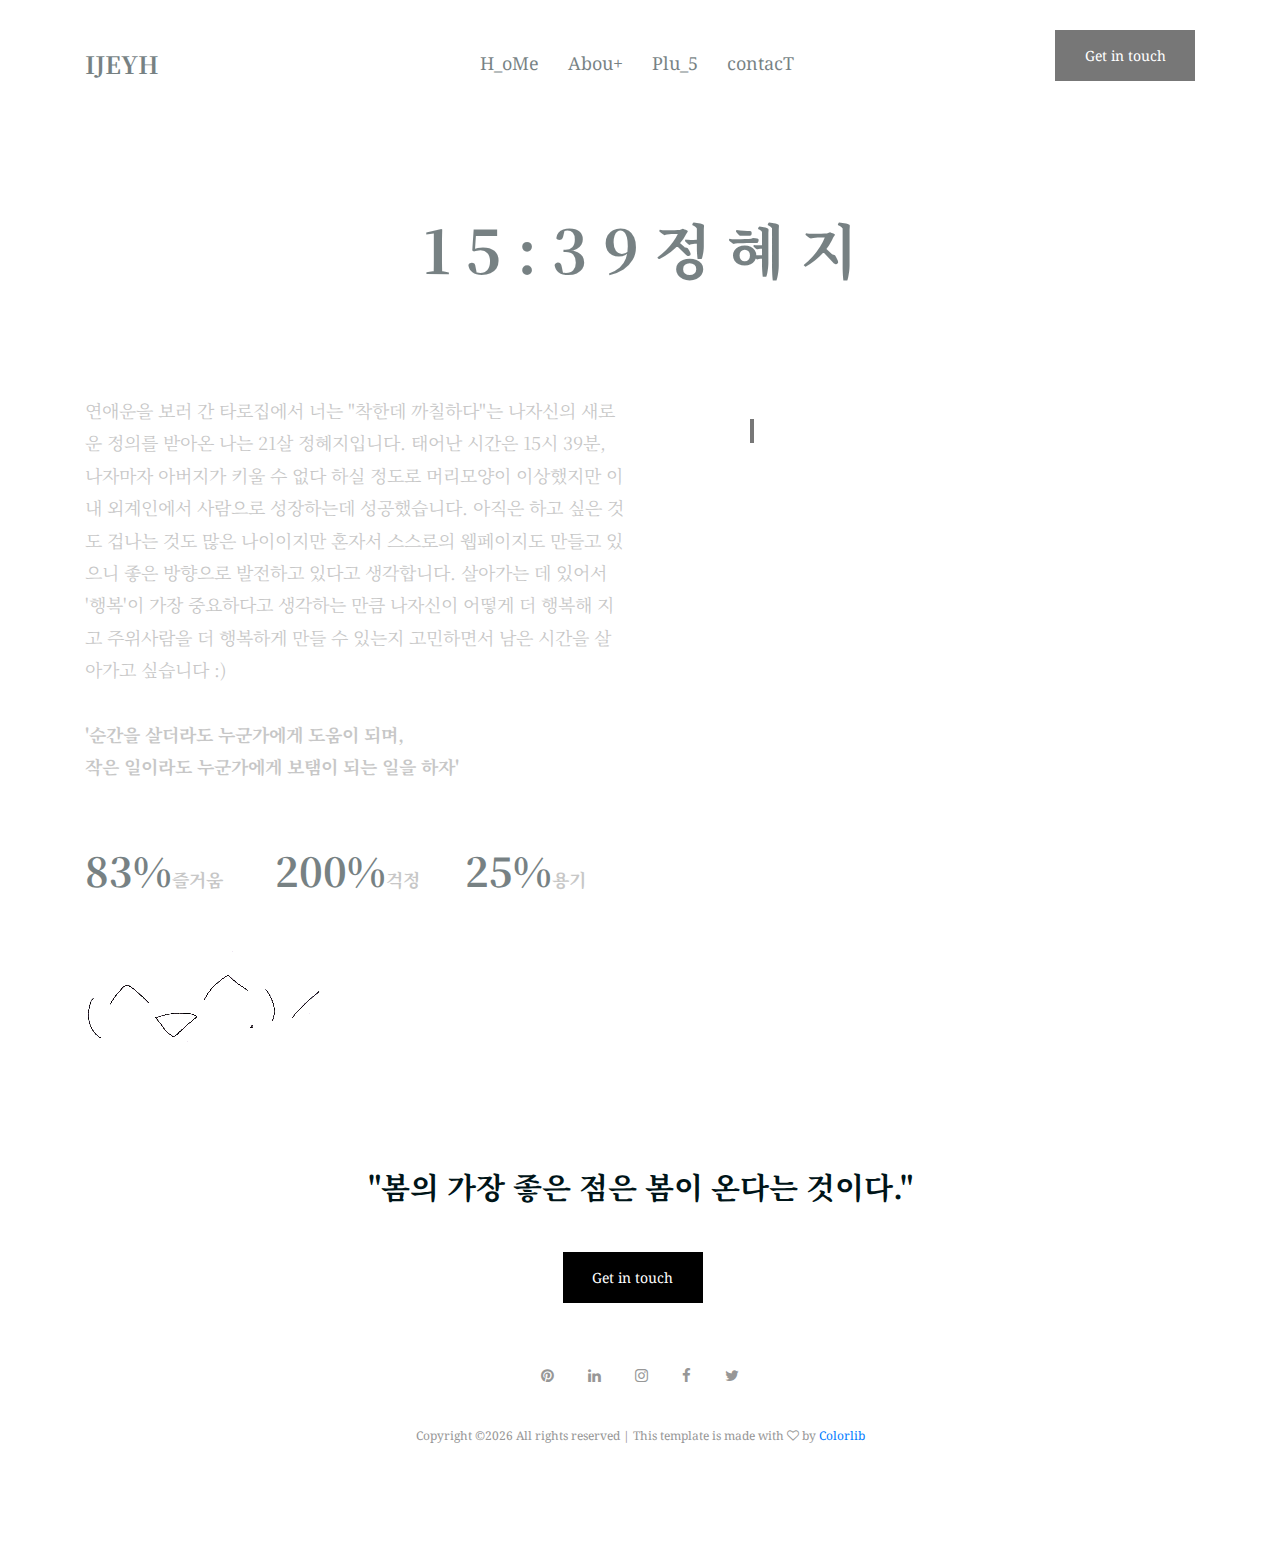
==== about.html @ 22a7bbc4 "first" ====
<!DOCTYPE html>
<html lang="en">
<head>
	<title>Riddle - Portfolio Template</title>
	<meta charset="UTF-8">
	<meta name="description" content="Riddle - Portfolio Template">
	<meta name="keywords" content="portfolio, riddle, onepage, creative, html">
	<meta name="viewport" content="width=device-width, initial-scale=1.0">
	<!-- Favicon -->   
	<link href="img/favicon.ico" rel="shortcut icon"/>

	<!-- Google Fonts -->
	<link href="https://fonts.googleapis.com/css?family=Noto+Serif+KR:400,500,600,900|Noto+Serif:400,700&amp;subset=korean" rel="stylesheet">

	<!-- Stylesheets -->
	<link rel="stylesheet" href="css/bootstrap.min.css"/>
	<link rel="stylesheet" href="css/font-awesome.min.css"/>
	<link rel="stylesheet" href="css/style.css"/>


	<!--[if lt IE 9]>
	  <script src="https://oss.maxcdn.com/html5shiv/3.7.2/html5shiv.min.js"></script>
	  <script src="https://oss.maxcdn.com/respond/1.4.2/respond.min.js"></script>
	<![endif]-->

</head>
<body>
	<!-- Page Preloder -->
	<div id="preloder">
		<div class="loader"></div>
	</div>
	
	<!-- header section start -->
	<header class="header-section">
		<div class="container">
			<div class="row">
				<div class="col-lg-4 col-md-3">
					<div class="logo">
						<h2 class="site-logo">IJEYH</h2>
					</div>
				</div>
				<div class="col-lg-8 col-md-9">
					<a href="" class="site-btn header-btn">Get in touch</a>
					<nav class="main-menu">
						<ul>
							<li><a href="home.html"> H_oMe</a></li>
							<li><a href="about.html"> Abou+</a></li>
							<li><a href="home-2.html"> Plu_5 </a></li>
							<li><a href="contact.html"> contacT </a></li>
						</ul>
					</nav>
				</div>
			</div>
		</div>
		<div class="nav-switch">
			<i class="fa fa-bars"></i>
		</div>
	</header>
	<!-- header section end -->

	<!-- intro section start -->
	<section class="intro-section">
		<div class="container text-center">
			<div class="row">
				<div class="col-xl-10 offset-xl-1">
					<h2 class="section-title">1 5 : 3 9 정 혜 지</h2>
				</div>
			</div>
		</div>
	</section>
	<!-- intro section end -->


	<!-- page section start -->
	<section class="page-section">
		<div class="container">
			<div class="row">
				<div class="col-lg-6">
					<p>연애운을 보러 간 타로집에서 너는 "착한데 까칠하다"는 나자신의 새로운 정의를 받아온 나는 21살 정혜지입니다. 
						태어난 시간은 15시 39분, 나자마자 아버지가 키울 수 없다 하실 정도로 머리모양이 이상했지만 이내 외계인에서 사람으로 성장하는데 성공했습니다. 
						아직은 하고 싶은 것도 겁나는 것도 많은 나이이지만 혼자서 스스로의 웹페이지도 만들고 있으니 좋은 방향으로 발전하고 있다고 생각합니다.
						살아가는 데 있어서 '행복'이 가장 중요하다고 생각하는 만큼 나자신이 어떻게 더 행복해 지고 주위사람을 더 행복하게 만들 수 있는지 고민하면서
						남은 시간을 살아가고 싶습니다 :) <br><br>
						<b>'순간을 살더라도 누군가에게 도움이 되며, <br>작은 일이라도 누군가에게 보탬이 되는 일을 하자'</b>
						</p>
					<div class="row mt-5">
						<div class="col-md-4">
							<div class="milestone">
								<h2>83%<span>즐거움</span></h2>
							</div>
						</div>
						<div class="col-md-4">
							<div class="milestone">
								<h2>200%<span>걱정</span></h2>
							</div>
						</div>
						<div class="col-md-4">
							<div class="milestone">
								<h2>25%<span>용기</span></h2>
							</div>
						</div>
					</div>
					<figure class="mt-5">
						<img src="img/sign.png" alt="">
					</figure>
				</div>
				<div class="col-lg-5 offset-lg-1">
					<figure class="pic-frame">
						<img src="img/about.jpg" alt="">
					</figure>
				</div>
			</div>
		</div>
	</section>
	<!-- page section end -->

	<!-- footer section start -->
	<footer class="footer-section text-center">
		<div class="container">
			<h2 class="section-title mb-5">"봄의 가장 좋은 점은 봄이 온다는 것이다."</h2>
			<a href="" class="site-btn">Get in touch</a>
			<div class="social-links">
				<a href=""><span class="fa fa-pinterest"></span></a>
				<a href=""><span class="fa fa-linkedin"></span></a>
				<a href=""><span class="fa fa-instagram"></span></a>
				<a href=""><span class="fa fa-facebook"></span></a>
				<a href=""><span class="fa fa-twitter"></span></a>
			</div>
			<div class="copyright"><!-- Link back to Colorlib can't be removed. Template is licensed under CC BY 3.0. -->
Copyright &copy;<script>document.write(new Date().getFullYear());</script> All rights reserved | This template is made with <i class="fa fa-heart-o" aria-hidden="true"></i> by <a href="https://colorlib.com" target="_blank">Colorlib</a>
<!-- Link back to Colorlib can't be removed. Template is licensed under CC BY 3.0. -->
</div>
		</div>
	</footer>
	<!-- footer section end -->


	<!--====== Javascripts & Jquery ======-->
	<script src="js/jquery-2.1.4.min.js"></script>
	<script src="js/bootstrap.min.js"></script>
	<script src="js/mixitup.min.js"></script>
	<script src="js/magnific-popup.min.js"></script>
	<script src="js/main.js"></script>
</body>
</html>
---- css/style.css ----
/* =================================
------------------------------------
  Riddle - Portfolio
  Version: 1.0
 ------------------------------------ 
 ====================================*/

/*----------------------------------------*/
/* Template default CSS
/*----------------------------------------*/

html,
body {
  height: 100%;
  /*font-family: 'Josefin Sans', sans-serif;*/
  font-family: 'Noto Serif KR', serif;
  font-family: 'Noto Serif', serif;
}

h1,
h2,
h3,
h4,
h5,
h6 {
  color: #001418;
  margin: 0;
  font-weight: 700;
  font-family: 'Noto Serif KR', serif;
}

p {
  font-family: 'Noto Serif KR', serif;
  font-size: 18px;
  color: #979797;
  line-height: 1.8;
}

h2.section-title.mb-5{
  font-size: 30px;
}

img {
  max-width: 100%;
}

input:focus,
select:focus,
button:focus,
textarea:focus {
  outline: none;
}

a:hover,
a:focus {
  text-decoration: none;
  outline: none;
}

ul,
ol {
  padding: 0;
  margin: 0;
}

/*------------------------
  Helper css
--------------------------*/
.body-pad {
  padding: 0 40px;
}

.spad {
  padding: 100px 0;
}

.pt100 {
  padding-top: 100px;
}

.set-bg {
  background-repeat: no-repeat;
  background-size: cover;
}

.section-title {
  font-size: 60px;
}

.section-title span {
  color: #979797;
}

/*------------------------
  Common Elements
--------------------------*/
.element {
  margin-bottom: 100px;
}

.element:last-child {
  margin-bottom: 0;
}

/*=== Preloder ===*/
#preloder {
  position: fixed;
  width: 100%;
  height: 100%;
  top: 0;
  left: 0;
  z-index: 999999;
  background: #fff;
}

.loader {
  width: 30px;
  height: 30px;
  border: 3px solid #000;
  position: absolute;
  top: 50%;
  left: 50%;
  margin-top: -13px;
  margin-left: -13px;
  border-radius: 60px;
  border-left-color: transparent;
  animation: loader 0.8s linear infinite;
  -webkit-animation: loader 0.8s linear infinite;
}

@keyframes loader {
  0% {
    -webkit-transform: rotate(0deg);
            transform: rotate(0deg);
  }
  50% {
    -webkit-transform: rotate(180deg);
            transform: rotate(180deg);
  }
  100% {
    -webkit-transform: rotate(360deg);
            transform: rotate(360deg);
  }
}

@-webkit-keyframes loader {
  0% {
    -webkit-transform: rotate(0deg);
  }
  50% {
    -webkit-transform: rotate(180deg);
  }
  100% {
    -webkit-transform: rotate(360deg);
  }
}

/*=== Buttons ===*/
.site-btn {
  display: inline-block;
  font-size: 14px;
  min-width: 140px;
  text-align: center;
  padding: 15px 10px;
  position: relative;
  color: #fff;
  border: none;
  background-color: #000;
  margin-right: 15px;
  z-index: 1;
}

.site-btn.btn-fade {
  background-color: #979797;
}

.site-btn.btn-line {
  background: none;
  border: 2px solid #000;
  color: #000;
  padding: 13px 10px;
}

.site-btn.btn-line:hover {
  color: #000;
}

.site-btn.btn-line-fade {
  background: none;
  border: 2px solid #979797;
  color: #979797;
  padding: 13px 10px;
}

.site-btn.btn-line-fade:hover {
  color: #979797;
}

.site-btn:hover {
  color: #fff;
}

/*===  Accordion  ===*/
.accordion-area .panel {
  margin-bottom: 30px;
}

.accordion-area .panel-header {
  background: #000;
  color: #fff;
  display: block;
  padding: 12px 50px;
  padding-left: 30px;
  font-size: 14px;
  font-weight: 600;
  position: relative;
  border: 2px solid #000;
  -webkit-transition: all 0.4s ease-out 0s;
  -o-transition: all 0.4s ease-out 0s;
  transition: all 0.4s ease-out 0s;
}

.accordion-area .panel-header.active {
  background: transparent;
  color: #000;
}

.accordion-area .panel-header.active .panel-link:after {
  content: "-";
  color: #000;
}

.accordion-area .panel-header.active .panel-link.collapsed:after {
  content: "+";
}

.accordion-area .panel-link {
  position: absolute;
  right: 0;
  top: 0;
  height: 100%;
  width: 50px;
  border: none;
  cursor: pointer;
  background: transparent;
}

.accordion-area .panel-body p {
  font-size: 14px;
  margin-bottom: 0;
  padding-top: 25px;
}

.accordion-area .panel-body {
  padding: 0 5px;
}

.accordion-area .panel-link:after {
  content: "+";
  position: absolute;
  left: 50%;
  font-size: 16px;
  font-weight: 700;
  top: 50%;
  color: #fff;
  line-height: 16px;
  margin-top: -8px;
  margin-left: -4px;
}

/*===  Tab  ===*/
.tab-element .nav-tabs {
  border-bottom: none;
  margin-bottom: 35px;
}

.tab-element .nav-tabs .nav-link {
  border: 2px solid #000;
  background: #000;
  border-radius: 0;
  margin-right: 10px;
  font-size: 14px;
  font-weight: 500;
  color: #222;
  padding: 15px 40px;
  min-width: 118px;
  font-size: 16px;
  color: #fff;
  margin-bottom: 10px;
}

.tab-element .nav-tabs .nav-item:last-child .nav-link {
  margin-right: 0;
}

.tab-element .nav-tabs .nav-link.active {
  background: transparent;
  color: #000;
}

.tab-element .tab-pane h4 {
  font-size: 18px;
  margin: 25px 0 20px;
}

.tab-element .tab-pane p {
  font-size: 14px;
}

.circle-progress {
  text-align: center;
  position: relative;
}

.circle-progress canvas {
  -webkit-transform: rotate(90deg);
  -ms-transform: rotate(90deg);
  transform: rotate(90deg);
}

.circle-progress .progress-info {
  position: absolute;
  width: 100%;
  top: 30%;
}

.circle-progress .progress-info h2 {
  font-size: 36px;
}

.circle-progress .progress-info p {
  color: #979797;
  font-size: 16px;
  line-height: normal;
}

/*===  Icon Box  ===*/
.icon-box {
  display: -webkit-box;
  display: -ms-flexbox;
  display: flex;
}

.icon-box .icon h2 {
  font-size: 60px;
}

.icon-box .icon-box-content {
  padding-left: 25px;
  padding-top: 10px;
}

.icon-box .icon-box-content h3 {
  font-size: 24px;
  margin-bottom: 25px;
}

/*------------------------
    Header Section
--------------------------*/
.header-section {
  padding-top: 30px;
  padding-bottom: 20px;
  position: relative;
}

.site-logo {
  font-size: 24px;
  padding-top: 20px;
}

.main-menu ul {
  list-style: none;
}

.main-menu ul li {
  display: inline;
}

.main-menu ul li a {
  display: inline-block;
  font-size: 18px;
  color: #001418;
  margin-left: 15px;
  margin-right: 10px;
  padding: 20px 0 5px;
}

.header-btn {
  float: right;
  margin-right: 0;
}

.nav-switch {
  display: none;
}

/*------------------------
    Intro Section
--------------------------*/
.intro-section {
  padding: 110px 0;
}

/*------------------------
    Portfolio Section
--------------------------*/
.portfolio-section {
  overflow: hidden;
}

.portfolio-filter {
  list-style: none;
  padding-bottom: 100px;
}

.portfolio-filter li {
  font-size: 16px;
  display: inline-block;
  margin-right: 30px;
  padding-bottom: 10px;
  color: #979797;
  cursor: pointer;
}

.portfolio-filter li.mixitup-control-active {
  color: #001418;
}

.portfolios-area .gallery-block {
  padding: 0;
}

.gallery-block {
  position: relative;
}

.portfolio-item {
  display: block;
  width: 100%;
  height: 600px;
  background-position: center center;
  position: relative;
  margin-bottom: 30px;
}

.portfolio-item .pi-inner {
  position: absolute;
  width: 100%;
  height: 100%;
  left: 0;
  top: 0;
  background: transparent;
  -webkit-transition: all 0.4s ease 0s;
  -o-transition: all 0.4s ease 0s;
  transition: all 0.4s ease 0s;
}

.portfolio-item .pi-inner h2 {
  opacity: 0;
  font-size: 30px;
  font-weight: 400;
  position: absolute;
  left: 50px;
  bottom: 50px;
  color: #fff;
  letter-spacing: 10px;
  -webkit-transition: all 0.3s ease 0s;
  -o-transition: all 0.3s ease 0s;
  transition: all 0.3s ease 0s;
}

.portfolio-item:hover .pi-inner {
  background: rgba(0, 20, 24, 0.8);
}

.portfolio-item:hover .pi-inner h2 {
  opacity: 1;
  letter-spacing: 0;
}

.portfolio-meta {
  padding-bottom: 45px;
}

.portfolio-meta h2 {
  font-size: 24px;
}

.portfolio-meta p {
  font-size: 14px;
  color: #a6a6a6;
  margin-bottom: 0;
}

.portfolio-intro {
  display: block;
}

.img-popup-warp .mfp-content {
  opacity: 0;
  -webkit-transform: scale(0.8);
  -ms-transform: scale(0.8);
  transform: scale(0.8);
  -webkit-transition: all 0.4s;
  -o-transition: all 0.4s;
  transition: all 0.4s;
}

.img-popup-warp.mfp-ready .mfp-content {
  opacity: 1;
  -webkit-transform: scale(1);
  -ms-transform: scale(1);
  transform: scale(1);
}

/*------------------------
    Footer Section
--------------------------*/
.footer-section {
  padding: 110px 0;
}

.footer-section .copyright {
  font-size: 12px;
  color: #979797;
}

.social-links {
  margin-top: 60px;
  margin-bottom: 40px;
}

.social-links a {
  color: #979797;
  font-size: 15px;
  margin-right: 30px;
}

.social-links a:last-child {
  margin-right: 0;
}

/*------------------------
    About Page
--------------------------*/
.pic-frame {
  position: relative;
  padding-left: 25px;
  padding-bottom: 25px;
  display: inline-block;
}

.pic-frame:after {
  position: absolute;
  content: "";
  width: calc(100% - 25px);
  height: calc(100% - 25px);
  bottom: 0;
  left: 0;
  border: 2px solid #000;
  z-index: 1;
}

.milestone {
  margin-top: 15px;
}

.milestone h2 {
  font-size: 40px;
}

.milestone h2 span {
  font-size: 18px;
  color: #979797;
}

/*------------------------
    Blog Page
--------------------------*/
.blog-item {
  margin-bottom: 70px;
}

.blog-item .read-more {
  color: #000;
  position: relative;
  display: inline-block;
  padding-bottom: 5px;
  line-height: 18px;
  font-size: 18px;
}

.blog-item .read-more:after {
  position: absolute;
  content: '';
  width: 100%;
  height: 2px;
  bottom: 0;
  left: 0;
  background: #000;
}

.thumb {
  margin-bottom: 30px;
}

.blog-content h2 {
  font-size: 24px;
  margin-bottom: 15px;
}

.blog-content .blog-meta {
  font-size: 13px;
  color: #979797;
  margin-bottom: 30px;
}

.blog-content p {
  margin-bottom: 30px;
}

/*------------------------
    Contact Page
--------------------------*/
.contect-tect {
  text-align: center;
  margin-bottom: 70px;
}

.contect-tect h2 {
  font-size: 24px;
  margin-bottom: 30px;
}

.contect-tect p {
  font-size: 17px;
}

.contact-form {
  display: block;
  width: 100%;
}

.contact-form input {
  padding-left: 25px;
  height: 60px;
  width: 100%;
  border: none;
  border-bottom: 2px solid #000;
  margin-bottom: 30px;
  font-size: 12px;
}

.contact-form textarea {
  padding-left: 25px;
  height: 200px;
  width: 100%;
  border: none;
  border-bottom: 2px solid #000;
  margin-bottom: 30px;
  font-size: 12px;
}

.contact-form ::-webkit-input-placeholder {
  font-style: italic;
}

.contact-form :-ms-input-placeholder {
  font-style: italic;
}

.contact-form ::-ms-input-placeholder {
  font-style: italic;
}

.contact-form ::placeholder {
  font-style: italic;
}

/* ===========================
  Responsive
==============================*/
@media only screen and (max-width: 1448px) {
  .home-2.container {
    width: auto;
  }
}

/* Medium screen : 992px. */
@media only screen and (min-width: 992px) and (max-width: 1199px) {
  .portfolio-item {
    height: 450px;
  }
}

/* Tablet :768px. */
@media only screen and (min-width: 768px) and (max-width: 991px) {
  .body-pad {
    padding: 0 30px;
  }
  .portfolio-item {
    height: 350px;
  }
}

/* Large Mobile :480px. */
@media only screen and (max-width: 767px) {
  .body-pad {
    padding: 0 15px;
  }
  .main-menu {
    position: absolute;
    background: #efefef;
    width: 100%;
    z-index: 999;
    left: 0;
    top: 30px;
    padding-top: 15px;
    display: none;
  }
  .main-menu ul li a {
    padding: 10px 15px;
    border-bottom: 1px solid #ddd;
    display: block;
  }
  .main-menu ul li {
    display: block;
  }
  .main-menu ul li:last-child a {
    border-bottom: none;
  }
  .home-2 {
    text-align: left;
  }
  .home-2 .main-menu {
    top: 99px;
  }
  .nav-switch {
    position: absolute;
    right: 25px;
    font-size: 30px;
    color: #333;
    top: 35px;
    display: block;
  }
  .header-btn {
    display: none;
  }
  .section-title {
    font-size: 45px;
  }
  .portfolio-filter {
    text-align: center;
  }
}

/* small Mobile :320px. */
@media only screen and (max-width: 479px) {
  .section-title {
    font-size: 30px;
  }
}
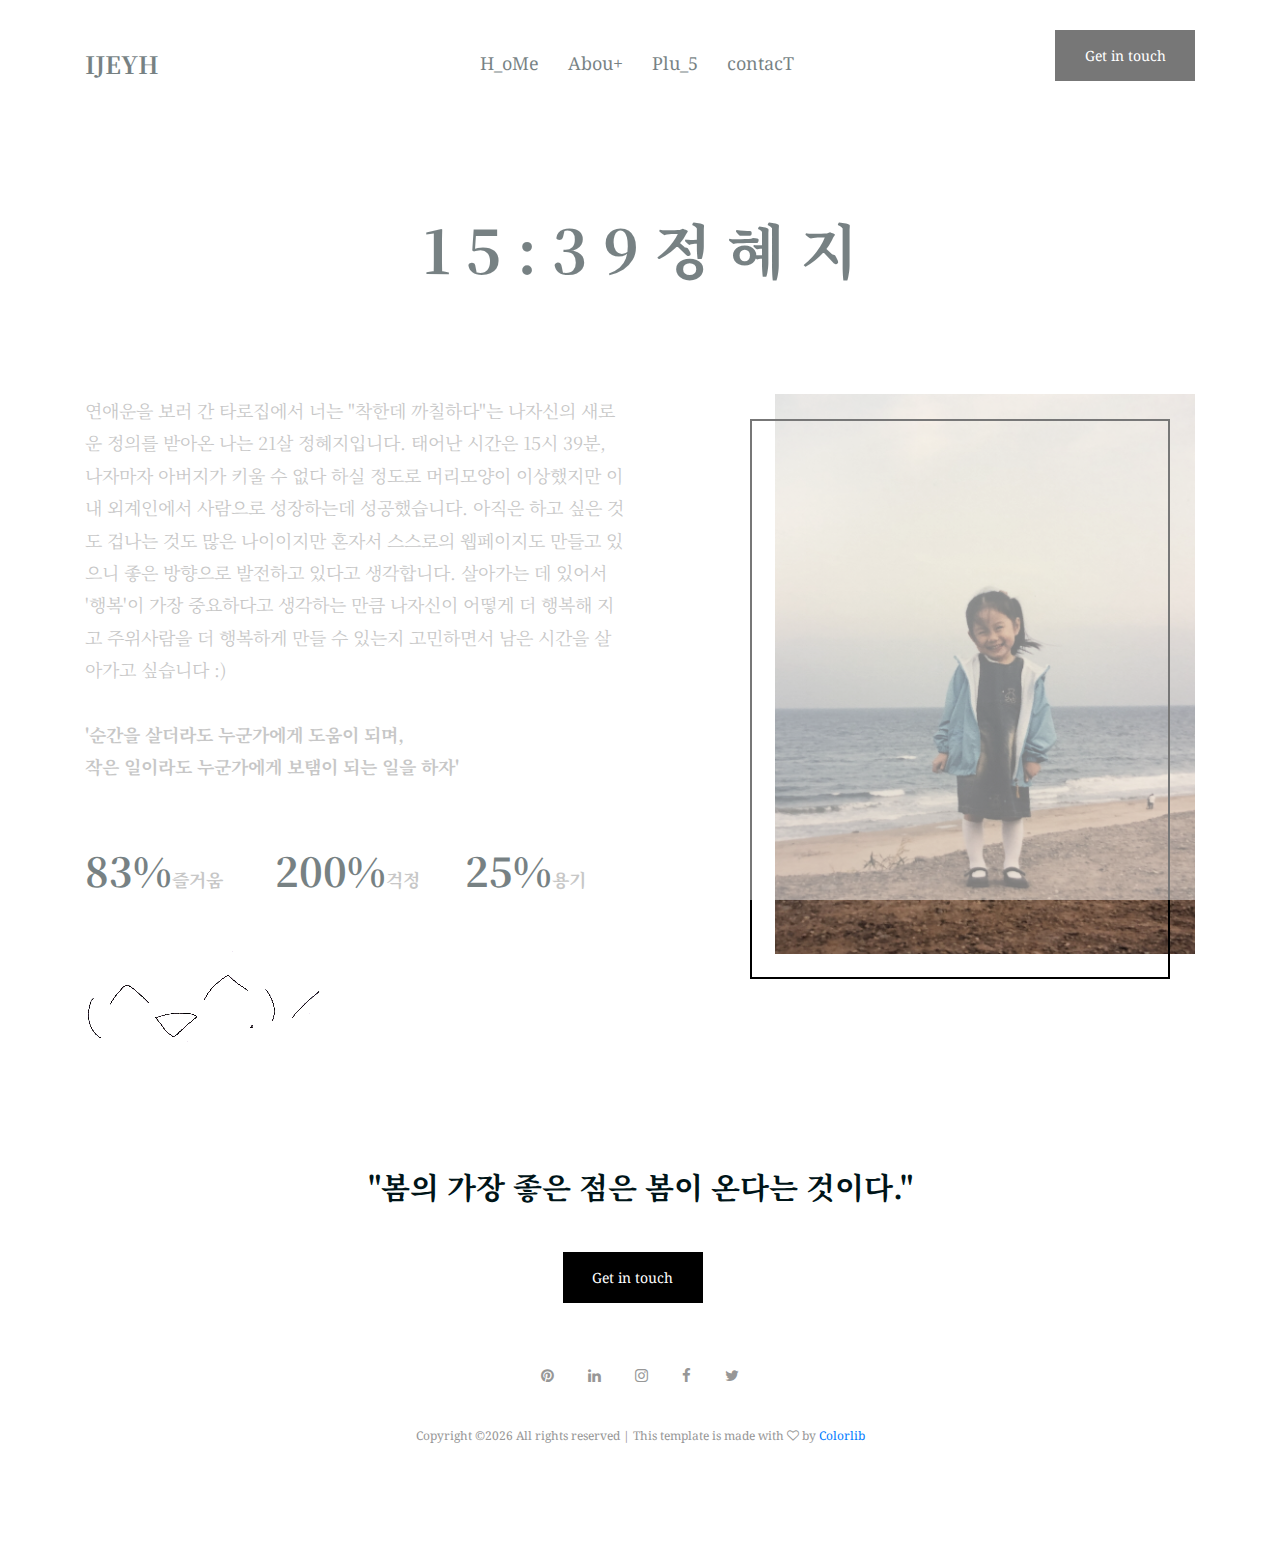
==== commit 538462b5: "sixth" ====
--- a/about.html
+++ b/about.html
@@ -43,7 +43,7 @@
 					<a href="" class="site-btn header-btn">Get in touch</a>
 					<nav class="main-menu">
 						<ul>
-							<li><a href="home.html"> H_oMe</a></li>
+							<li><a href="index.html"> H_oMe</a></li>
 							<li><a href="about.html"> Abou+</a></li>
 							<li><a href="home-2.html"> Plu_5 </a></li>
 							<li><a href="contact.html"> contacT </a></li>
@@ -106,7 +106,7 @@
 				</div>
 				<div class="col-lg-5 offset-lg-1">
 					<figure class="pic-frame">
-						<img src="img/about.jpg" alt="">
+						<img src="img/about.JPG" alt="">
 					</figure>
 				</div>
 			</div>
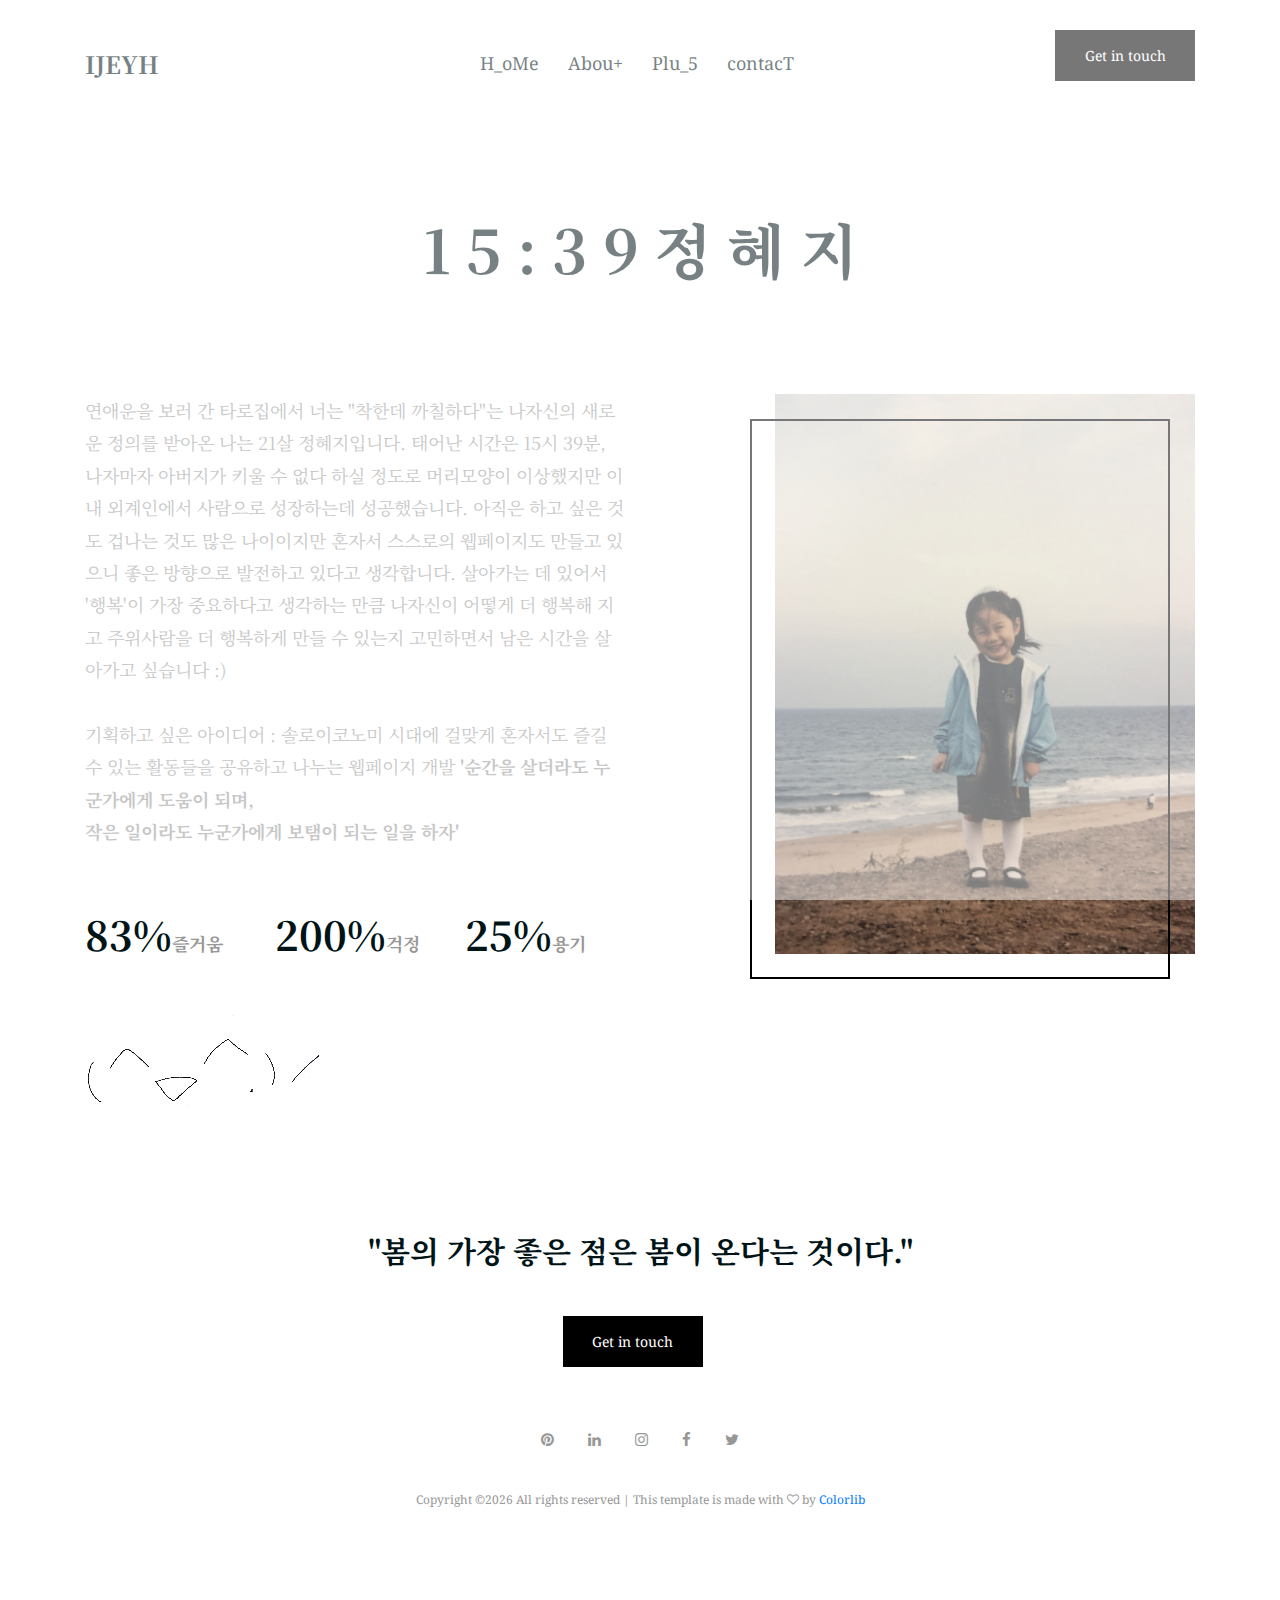
==== commit a9a17316: "https://anggeumi.github.io/firstproject/" ====
--- a/about.html
+++ b/about.html
@@ -1,7 +1,7 @@
 <!DOCTYPE html>
 <html lang="en">
 <head>
-	<title>Riddle - Portfolio Template</title>
+	<title>IJEYH.COM</title>
 	<meta charset="UTF-8">
 	<meta name="description" content="Riddle - Portfolio Template">
 	<meta name="keywords" content="portfolio, riddle, onepage, creative, html">
@@ -81,6 +81,7 @@
 						아직은 하고 싶은 것도 겁나는 것도 많은 나이이지만 혼자서 스스로의 웹페이지도 만들고 있으니 좋은 방향으로 발전하고 있다고 생각합니다.
 						살아가는 데 있어서 '행복'이 가장 중요하다고 생각하는 만큼 나자신이 어떻게 더 행복해 지고 주위사람을 더 행복하게 만들 수 있는지 고민하면서
 						남은 시간을 살아가고 싶습니다 :) <br><br>
+						기획하고 싶은 아이디어 : 솔로이코노미 시대에 걸맞게 혼자서도 즐길 수 있는 활동들을 공유하고 나누는 웹페이지 개발
 						<b>'순간을 살더라도 누군가에게 도움이 되며, <br>작은 일이라도 누군가에게 보탬이 되는 일을 하자'</b>
 						</p>
 					<div class="row mt-5">
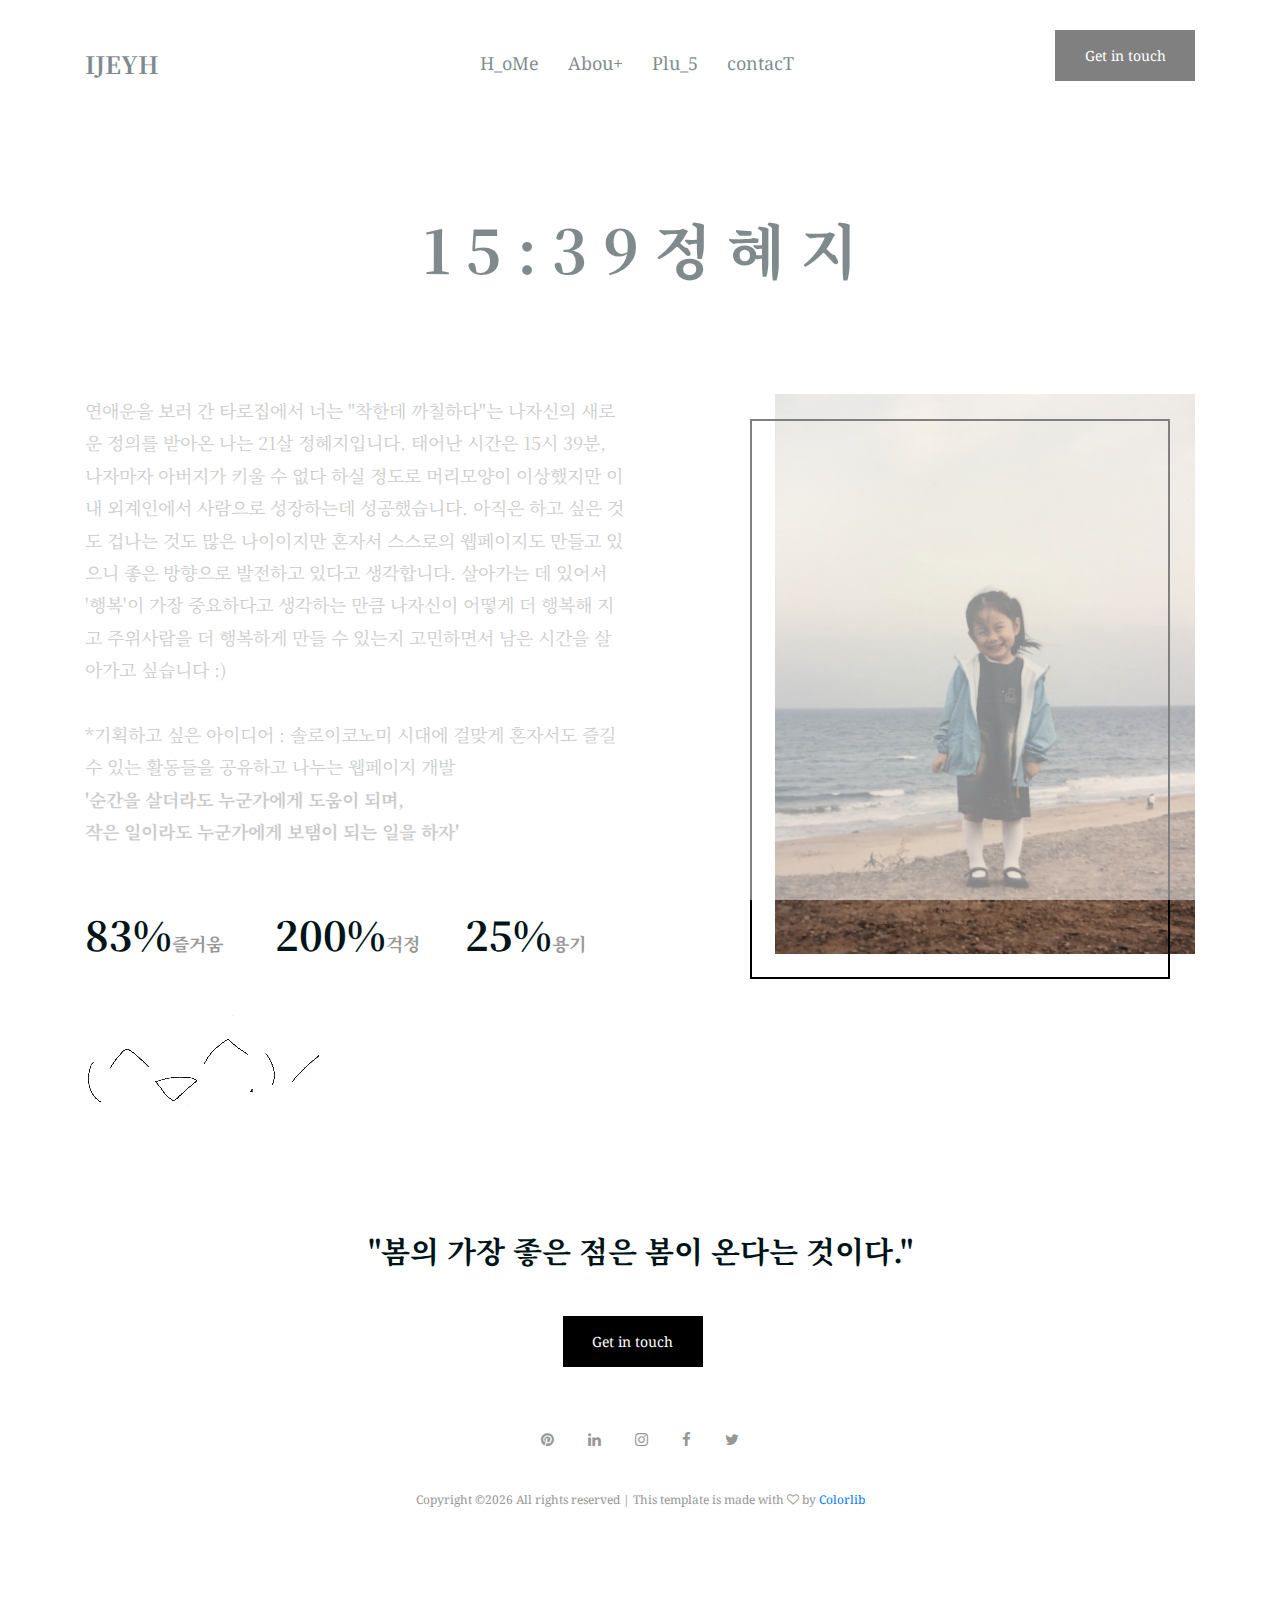
==== commit c6cbc8db: "https://anggeumi.github.io/firstproject/" ====
--- a/about.html
+++ b/about.html
@@ -81,7 +81,7 @@
 						아직은 하고 싶은 것도 겁나는 것도 많은 나이이지만 혼자서 스스로의 웹페이지도 만들고 있으니 좋은 방향으로 발전하고 있다고 생각합니다.
 						살아가는 데 있어서 '행복'이 가장 중요하다고 생각하는 만큼 나자신이 어떻게 더 행복해 지고 주위사람을 더 행복하게 만들 수 있는지 고민하면서
 						남은 시간을 살아가고 싶습니다 :) <br><br>
-						기획하고 싶은 아이디어 : 솔로이코노미 시대에 걸맞게 혼자서도 즐길 수 있는 활동들을 공유하고 나누는 웹페이지 개발
+						*기획하고 싶은 아이디어 : 솔로이코노미 시대에 걸맞게 혼자서도 즐길 수 있는 활동들을 공유하고 나누는 웹페이지 개발<br>
 						<b>'순간을 살더라도 누군가에게 도움이 되며, <br>작은 일이라도 누군가에게 보탬이 되는 일을 하자'</b>
 						</p>
 					<div class="row mt-5">
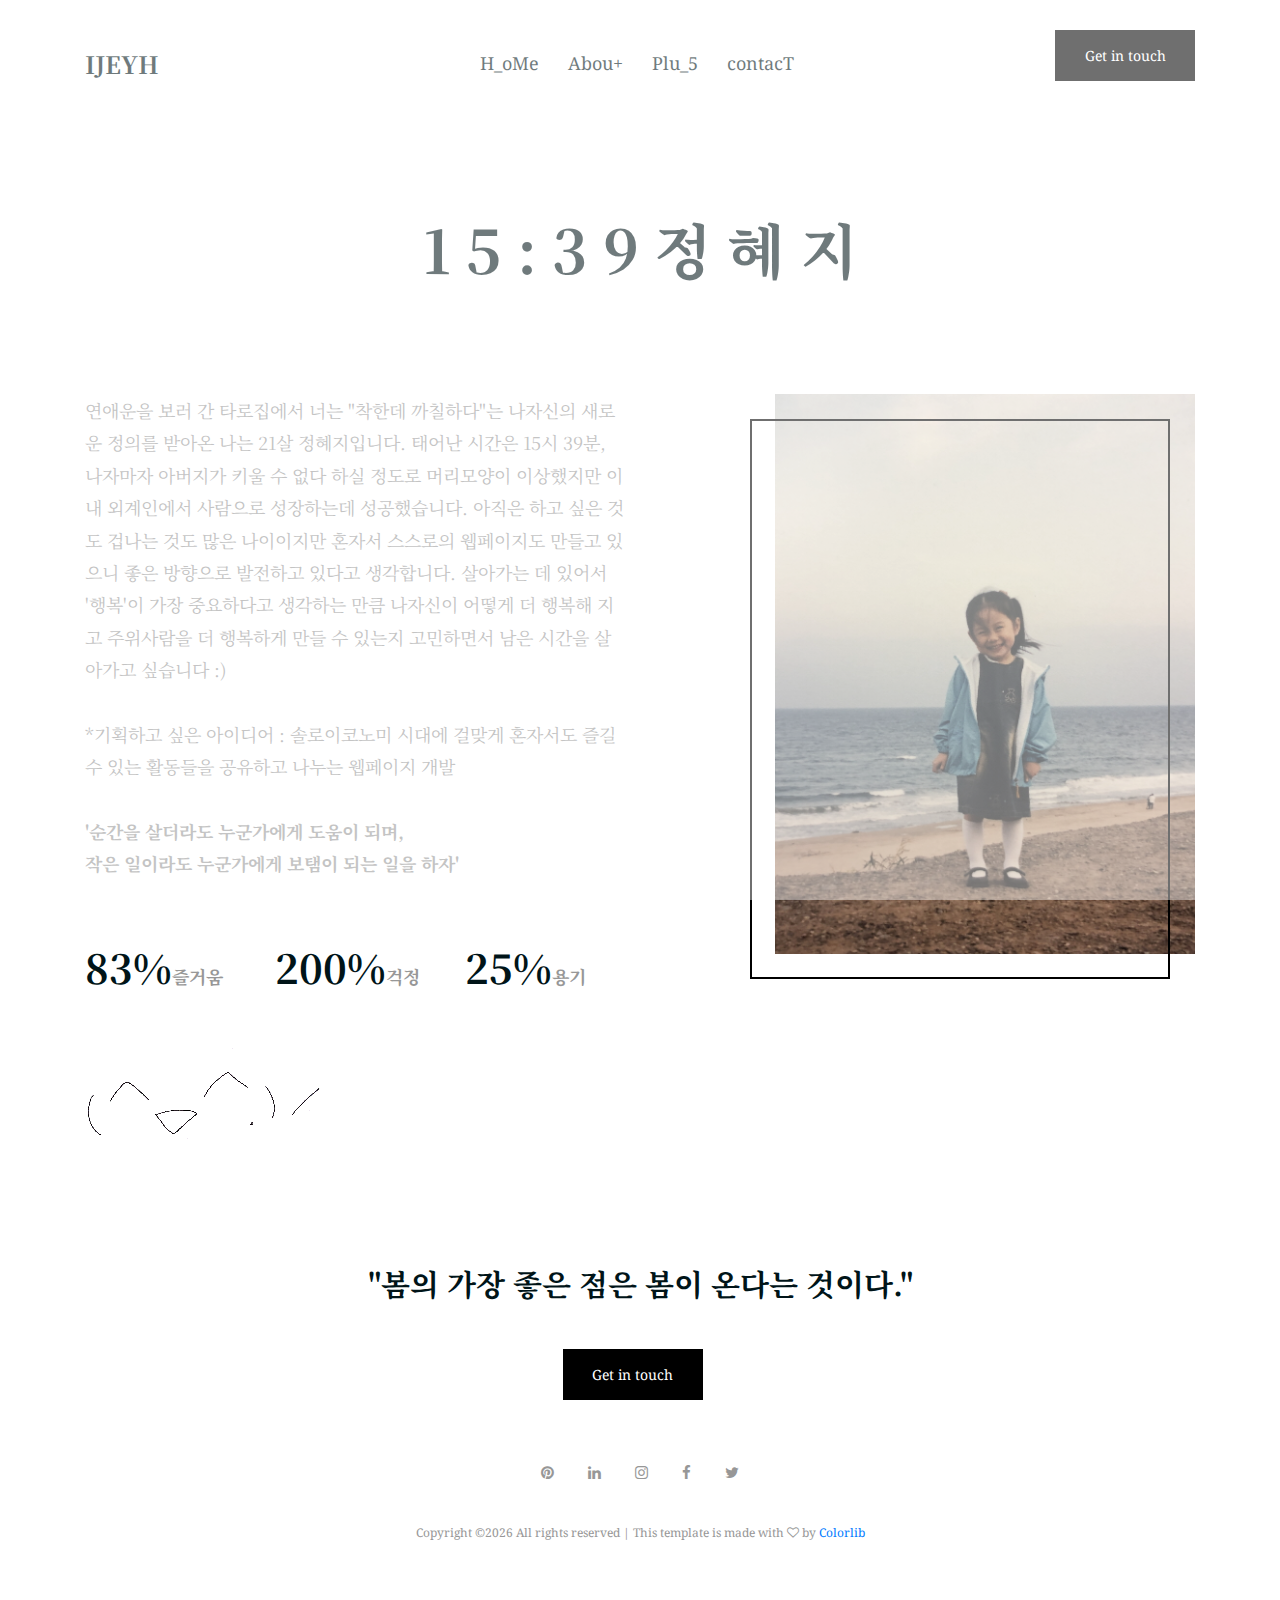
==== commit f0614c37: "https://anggeumi.github.io/firstproject/" ====
--- a/about.html
+++ b/about.html
@@ -81,7 +81,7 @@
 						아직은 하고 싶은 것도 겁나는 것도 많은 나이이지만 혼자서 스스로의 웹페이지도 만들고 있으니 좋은 방향으로 발전하고 있다고 생각합니다.
 						살아가는 데 있어서 '행복'이 가장 중요하다고 생각하는 만큼 나자신이 어떻게 더 행복해 지고 주위사람을 더 행복하게 만들 수 있는지 고민하면서
 						남은 시간을 살아가고 싶습니다 :) <br><br>
-						*기획하고 싶은 아이디어 : 솔로이코노미 시대에 걸맞게 혼자서도 즐길 수 있는 활동들을 공유하고 나누는 웹페이지 개발<br>
+						*기획하고 싶은 아이디어 : 솔로이코노미 시대에 걸맞게 혼자서도 즐길 수 있는 활동들을 공유하고 나누는 웹페이지 개발<br><br>
 						<b>'순간을 살더라도 누군가에게 도움이 되며, <br>작은 일이라도 누군가에게 보탬이 되는 일을 하자'</b>
 						</p>
 					<div class="row mt-5">
